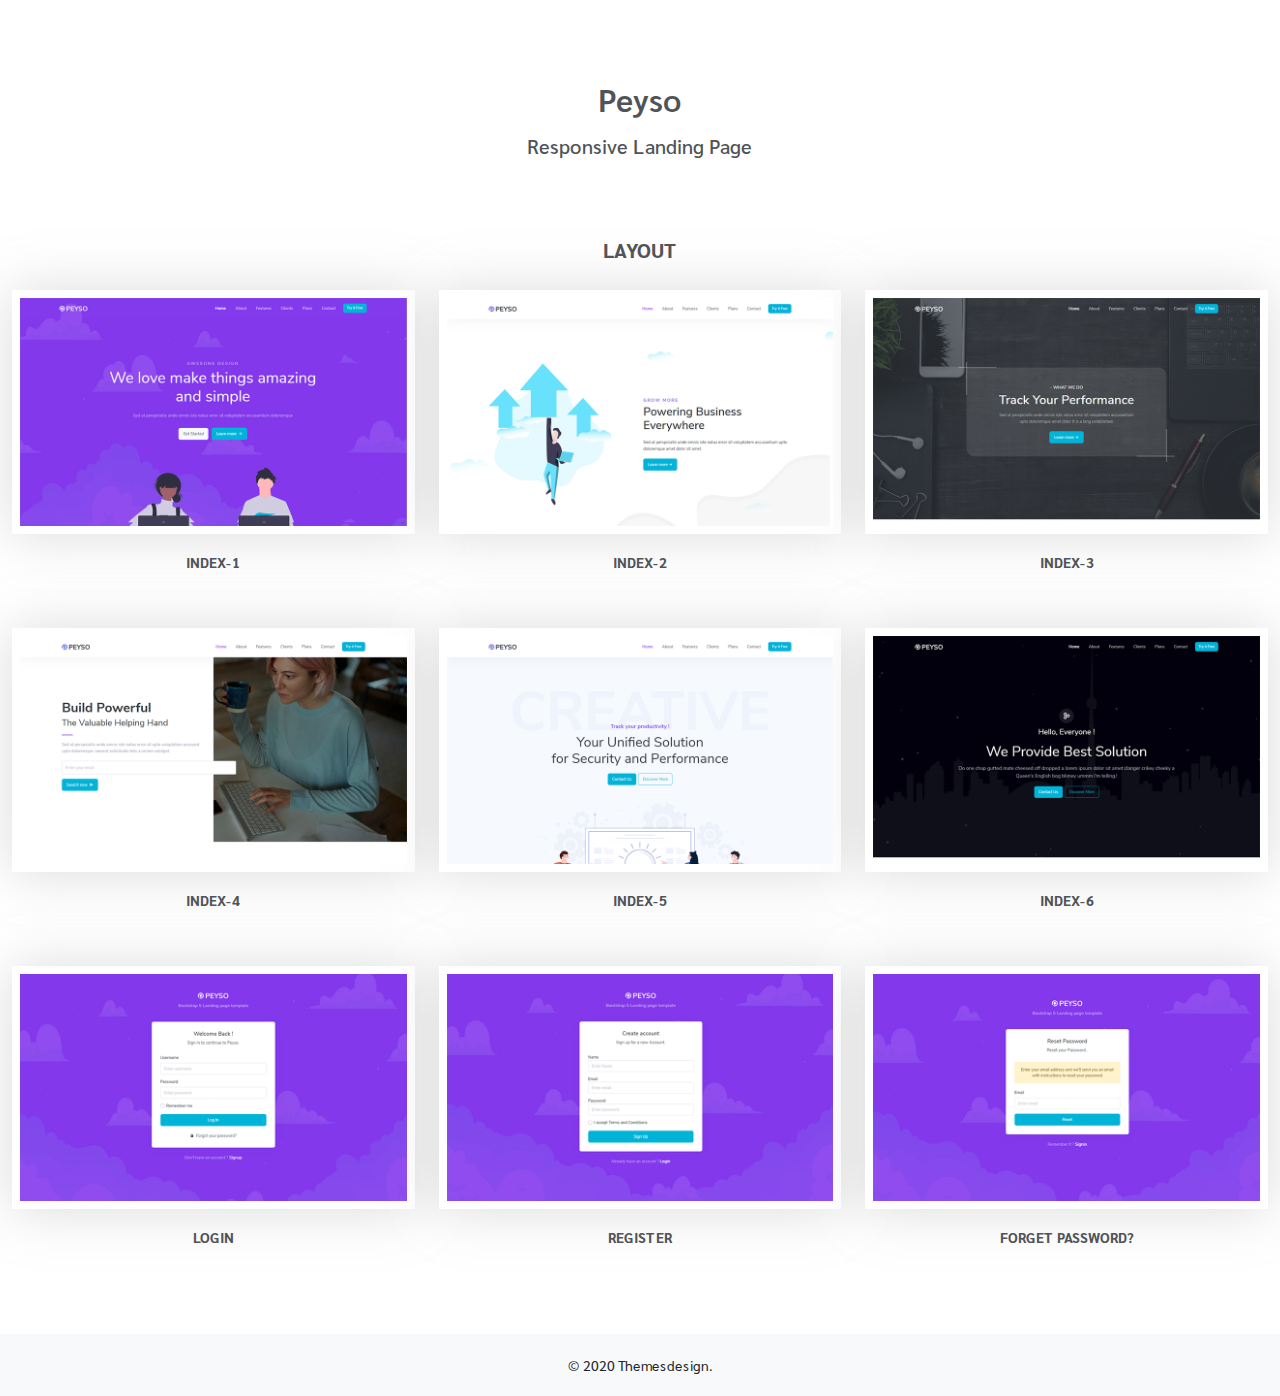
==== peyso-live/index.html @ 73b887d1 "peyso" ====
<!DOCTYPE html>
<html lang="en">
    <head>
        <meta charset="utf-8">
        <meta name="viewport" content="width=device-width, initial-scale=1.0">
        <meta name="description" content="Responsive bootstrap landing template">
        <meta name="author" content="Themesdesign">

        <link rel="shortcut icon" href="assets/images/favicon.ico">

        <title>Drexa - Responsive Landing Page</title>

        <!-- Google fonts -->
        <link href="https://fonts.googleapis.com/css?family=Sarabun:400,600,700" rel="stylesheet">

        <!-- Bootstrap core CSS -->
        <link href="assets/css/bootstrap.min.css" rel="stylesheet">

        <!-- Custom styles for this template -->
        <link href="assets/css/demo.css" rel="stylesheet">

    </head>


    <body>
        <section >
            <div class="container">
                <div class="row justify-content-center">
                    <div class="col-md-8">
                        <div class="home-wrapper text-center">
                            <div class="text-tran-box text-tran-box-dark">
                                <h2 class="logo">Peyso</h2>
                                <h5 class="text-transparent mt-3">Responsive Landing Page</h5>
                                <!-- <a href="https://1.envato.market/POrzY" target="_blank" class="btn btn-custom">Download Now</a> -->
                            </div>
                        </div>
                    </div>
                </div>
            </div>
        </section>

        <!-- layout light -->
        <section class="section">
            <div class="container">
                <div class="row">
                    <div class="col-12">
                        <h5 class="text-uppercase text-center fw-bold">Layout</h5>
                    </div>
                </div> 

                <div class="row justify-content-center">
                    <div class="col-lg-4">
                        <div class="demo-box">
                            <a href="layout/index-1.html" target="_blank">
                                <img src="assets/images/demo/index-1.png" alt="demo-img" class="img-responsive">
                            </a>
                            <h4>Index-1</h4>
                        </div>
                    </div>

                    <div class="col-lg-4">
                        <div class="demo-box">
                            <a href="layout/index-2.html" target="_blank">
                                <img src="assets/images/demo/index-2.png" alt="demo-img" class="img-responsive">
                            </a>
                            <h4>Index-2</h4>
                        </div>
                    </div>

                    <div class="col-lg-4">
                        <div class="demo-box">
                            <a href="layout/index-3.html" target="_blank">
                                <img src="assets/images/demo/index-3.png" alt="demo-img" class="img-responsive">
                            </a>
                            <h4>Index-3</h4>
                        </div>
                    </div>

                    <div class="col-lg-4">
                        <div class="demo-box">
                            <a href="layout/index-4.html" target="_blank">
                                <img src="assets/images/demo/index-4.png" alt="demo-img" class="img-responsive">
                            </a>
                            <h4>Index-4</h4>
                        </div>
                    </div>

                    <div class="col-lg-4">
                        <div class="demo-box">
                            <a href="layout/index-5.html" target="_blank">
                                <img src="assets/images/demo/index-5.png" alt="demo-img" class="img-responsive">
                            </a>
                            <h4>Index-5</h4>
                        </div>
                    </div>

                    <div class="col-lg-4">
                        <div class="demo-box">
                            <a href="layout/index-6.html" target="_blank">
                                <img src="assets/images/demo/index-6.png" alt="demo-img" class="img-responsive">
                            </a>

                            <h4>Index-6</h4>
                        </div>
                    </div>
                    <div class="col-lg-4">
                        <div class="demo-box">
                            <a href="layout/auth-login.html" target="_blank">
                                <img src="assets/images/demo/auth-login.png" alt="demo-img" class="img-responsive">
                            </a>
                            <h4>login</h4>
                        </div>
                    </div>
                    <div class="col-lg-4">
                        <div class="demo-box">
                            <a href="layout/auth-register.html" target="_blank">
                                <img src="assets/images/demo/auth-register.png" alt="demo-img" class="img-responsive">
                            </a>
                            <h4>Register</h4>
                        </div>
                    </div>
                    <div class="col-lg-4">
                        <div class="demo-box">
                            <a href="layout/auth-recoverpw.html" target="_blank">
                                <img src="assets/images/demo/auth-recoverypw.png" alt="demo-img" class="img-responsive">
                            </a>
                            <h4>Forget Password?</h4>
                        </div>
                    </div>
                </div>
            </div>
        </section>


        <footer class="footer bg-light">
            <div class="container">
                <div class="row">
                    <div class="col-sm-12 text-center">
                        <p class="copyright text-dark">© 2020 Themesdesign.</p>
                    </div>
                </div> <!-- end row -->
            </div> <!-- end container -->
        </footer>


        <!-- js placed at the end of the document so the pages load faster -->
        <script src="assets/js/bootstrap.min.js"></script>


    </body>
</html>
---- peyso-live/assets/css/demo.css ----
body {
  font-family: 'Sarabun', sans-serif;
  color: #505458;
  font-size: 14px;
  line-height: 22px;
  overflow-x:hidden;
}

@media (min-width: 1200px) {
.container {
    max-width: 1500px;
}
}

.home-wrapper .logo {
  margin-top: 80px;
  font-weight: 600;
}

.home-wrapper h5 {
  margin-bottom: 80px;
}

.home-wrapper .btn {
  margin-bottom: 70px;
}

.demo-box {
  padding: 20px 0 30px 0; 
  text-align: center;
}

.demo-box a {
  border: 8px solid #ffffff;
  display: block;
  -webkit-transition: all 400ms ease-in-out;
  -moz-transition: all 400ms ease-in-out;
  -o-transition: all 400ms ease-in-out;
  transition: all 400ms ease-in-out;
  box-shadow: 0 1px 50px rgba(153, 153, 153, 0.35);
}

.demo-box img {
    width: 100%;
    height: auto;
    position: relative;
    top: 0;
}

.demo-box h4 {
      text-transform: uppercase;
    font-weight: 700;
    margin-top: 20px;
    font-size: 14px;
}

.demo-box h4 span {
  text-transform: capitalize;
  font-weight: normal;
  font-size: 80%;
}

.footer {
  margin-top: 50px;
  padding: 20px 0px;
}

.copyright{
  margin: 0px;
}

.border {
  height: 4px;
  width: 60px;
  border-radius: 5px;
  margin: 0 auto 30px;
  background-color: #01bf86;
}

.title {
  margin-bottom: 15px;
  font-size: 22px;
}

.btn {
  color: #ffffff !important;
  text-transform: uppercase;
  font-weight: 700;
  letter-spacing: 1px;
  padding: 10px 30px;
  border-radius: 20px;
  -webkit-transition: all 0.4s ease-out;
     -moz-transition: all 0.4s ease-out;
       -o-transition: all 0.4s ease-out;
      -ms-transition: all 0.4s ease-out;
          transition: all 0.4s ease-out;
}

.btn:hover {
  box-shadow: 0px 8px 42px 0px rgba(0, 0, 0, 0.3);
  -moz-box-shadow: 0px 8px 42px 0px rgba(0, 0, 0, 0.3);
  -webkit-box-shadow: 0px 8px 42px 0px rgba(0, 0, 0, 0.3);
  -o-box-shadow: 0px 8px 42px 0px rgba(0, 0, 0, 0.3);
}

.btn-custom {
    background-color: #27ae61;
}
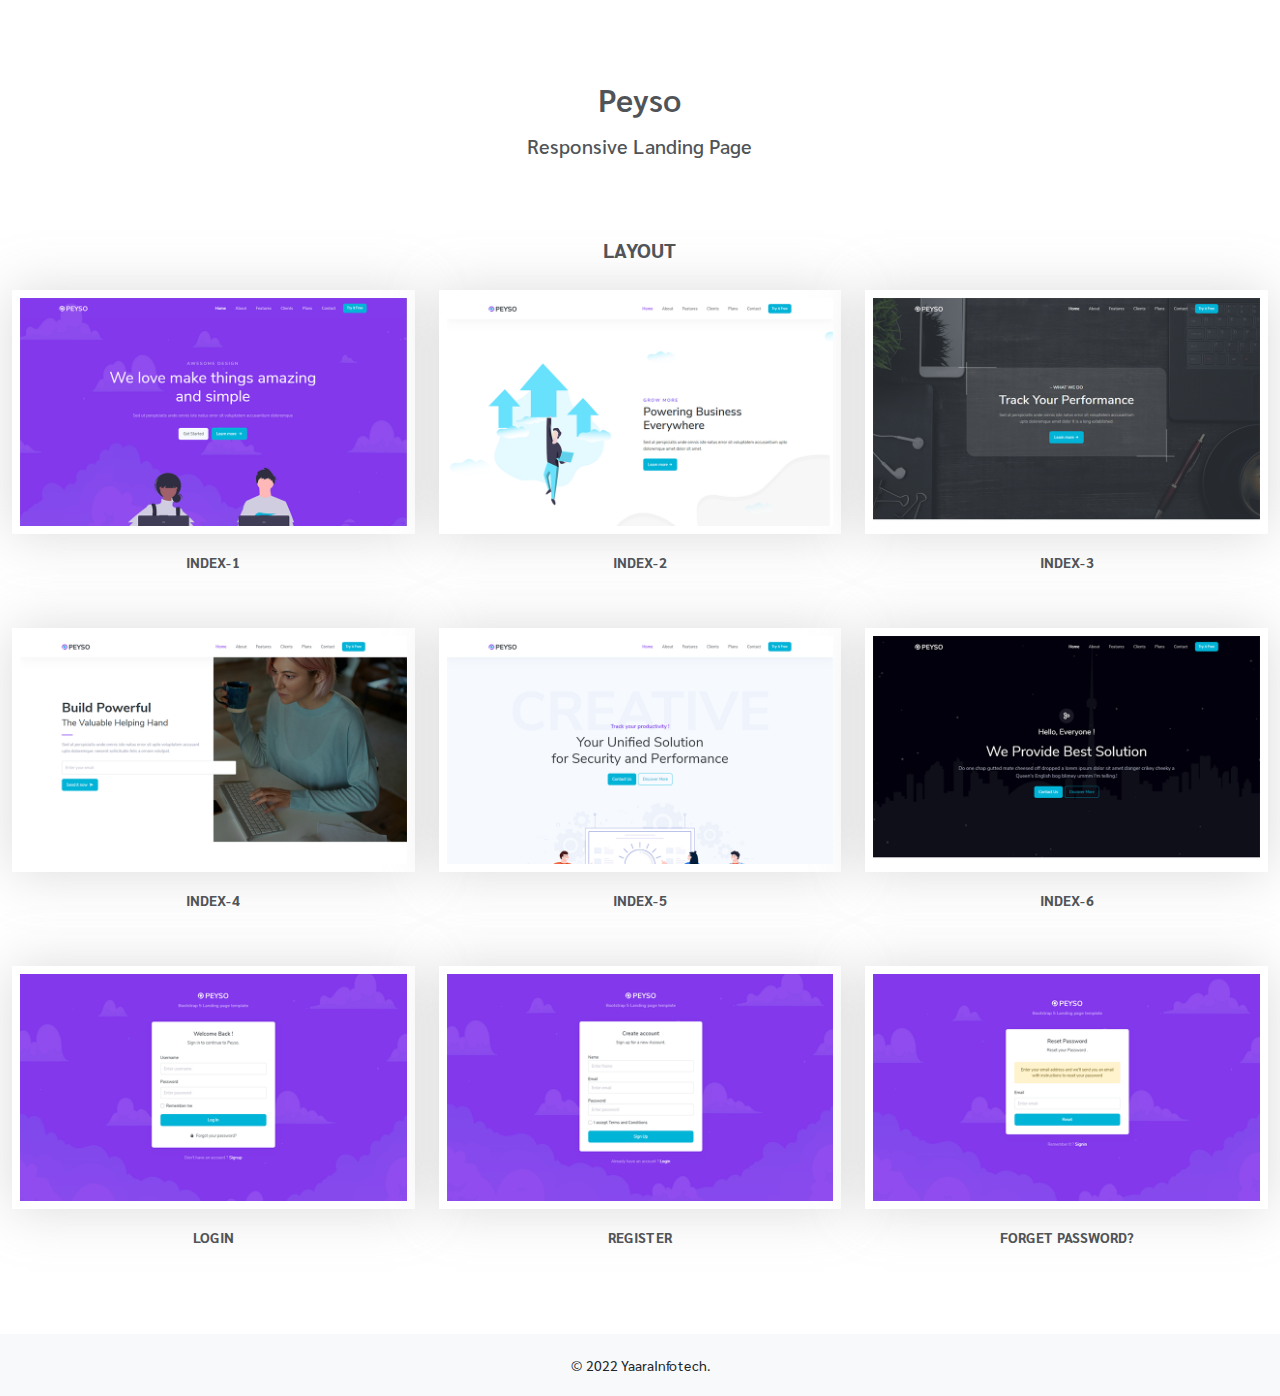
==== commit 4a17ea45: "name change" ====
--- a/peyso-live/index.html
+++ b/peyso-live/index.html
@@ -4,7 +4,7 @@
         <meta charset="utf-8">
         <meta name="viewport" content="width=device-width, initial-scale=1.0">
         <meta name="description" content="Responsive bootstrap landing template">
-        <meta name="author" content="Themesdesign">
+        <meta name="author" content="YaaraInfotech">
 
         <link rel="shortcut icon" href="assets/images/favicon.ico">
 
@@ -136,7 +136,7 @@
             <div class="container">
                 <div class="row">
                     <div class="col-sm-12 text-center">
-                        <p class="copyright text-dark">© 2020 Themesdesign.</p>
+                        <p class="copyright text-dark">© 2022 YaaraInfotech.</p>
                     </div>
                 </div> <!-- end row -->
             </div> <!-- end container -->
